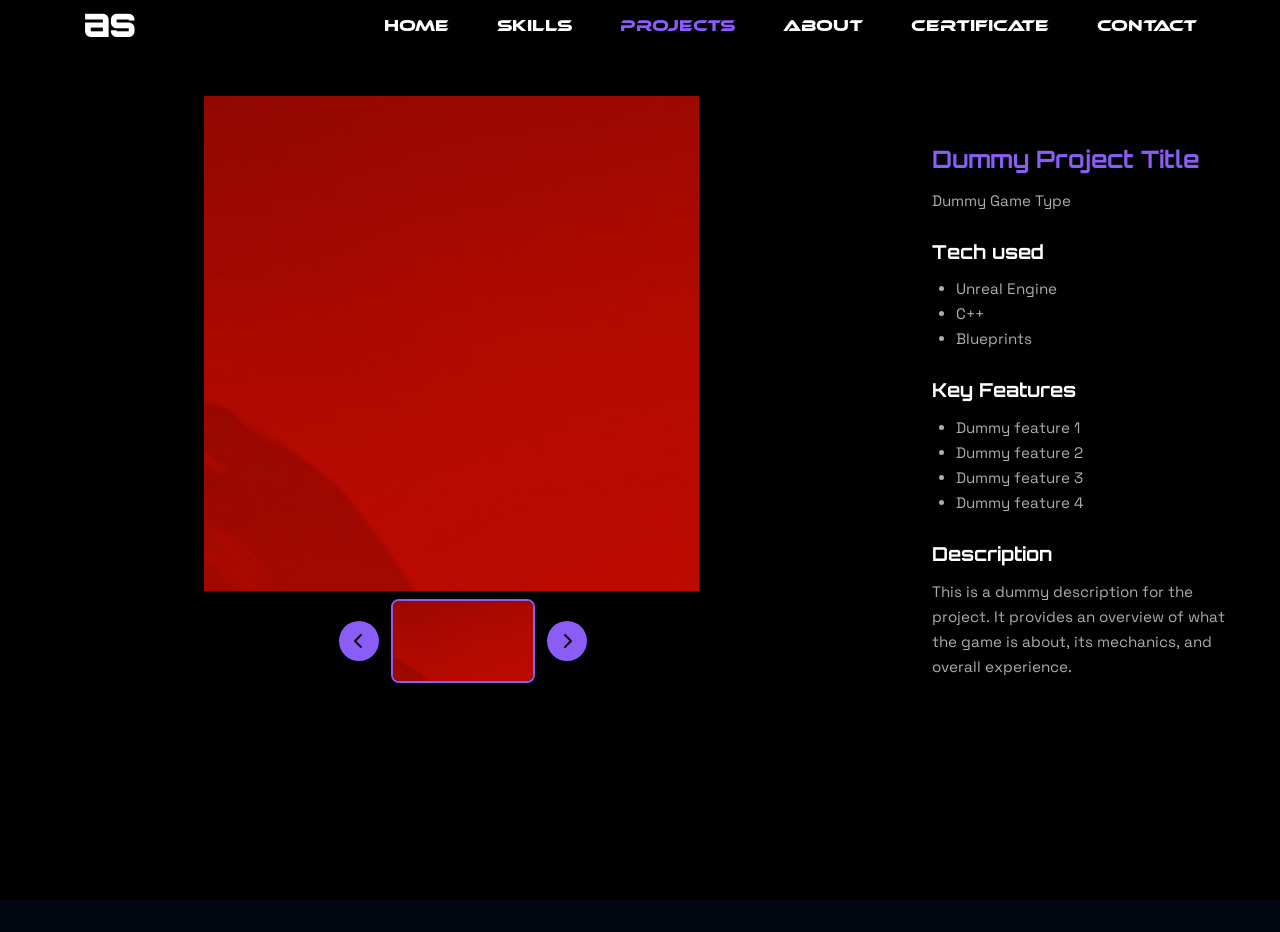
==== project.html @ 2a24f469 "3d model" ====
<!DOCTYPE html>
<html lang="en">
<head>
    <meta charset="UTF-8" />
    <meta name="viewport" content="width=device-width, initial-scale=1.0" />
    <title>Project Detail - Ansh Sharma</title>
    <meta name="description" content="Project detail view for Ansh Sharma - Game Developer" />
    <link rel="preconnect" href="https://fonts.googleapis.com" />
    <link rel="preconnect" href="https://fonts.gstatic.com" crossorigin />
    <link rel="stylesheet" href="https://cdnjs.cloudflare.com/ajax/libs/font-awesome/6.5.0/css/all.min.css">
    <link href="https://fonts.googleapis.com/css2?family=Space+Grotesk:wght@400;500;600;700&family=Orbitron:wght@400;700&display=swap" rel="stylesheet" />
    <link rel="stylesheet" href="styles.css" />
</head>
<body>

<canvas id="networkCanvas"></canvas>

<header class="site-header">
    <div class="container nav-wrap">
        <a class="brand" href="index.html#home">as</a>
        <nav class="site-nav" aria-label="Primary navigation">
            <a href="index.html#home">HOME</a>
            <a href="index.html#skills">SKILLS</a>
            <a href="index.html#projects" class="active">PROJECTS</a>
            <a href="index.html#about">ABOUT</a>
            <a href="index.html#certificates">CERTIFICATE</a>
            <a href="index.html#contact">CONTACT</a>
        </nav>
        <button class="menu-btn">
            <i class="fa-solid fa-bars"></i>
        </button>
    </div>
</header>

<main class="page-content project-detail-page">
    <section class="section project-detail-section">
        <div class="container">

            <div class="project-popup-content project-detail-layout">
                <!-- LEFT PANEL: Full-height media -->
                <div class="project-left">
                    <div class="project-media-main" id="mediaMain"></div>
                    <div class="project-media-strip">
                        <button class="media-arrow media-arrow-left" type="button">
                            <i class="fa-solid fa-chevron-left"></i>
                        </button>
                        <div class="media-strip-inner" id="mediaStrip"></div>
                        <button class="media-arrow media-arrow-right" type="button">
                            <i class="fa-solid fa-chevron-right"></i>
                        </button>
                    </div>
                    <div class="project-links" id="projectLinksDetail">
                        <a id="githubLinkDetail" href="" class="project-btn github-btn" target="_blank" style="display: none;">
                            <i class="fab fa-github"></i> GitHub
                        </a>
                        <a id="itchioLinkDetail" href="" class="project-btn itchio-btn" target="_blank" style="display: none;">
                            <i class="fab fa-itch-io"></i> itch.io
                        </a>
                    </div>
                </div>

                <!-- RIGHT PANEL: Game Info -->
                <div class="project-right">
                    <div class="project-details">
                        <h2 id="detailTitle" class="accent-title"></h2>
                        <p id="detailGameType" class="grey-text"></p>
                        <h3>Tech used</h3>
                        <ul id="detailTech" class="grey-text"></ul>
                        <h3>Key Features</h3>
                        <ul id="detailFeatures" class="grey-text"></ul>
                        <h3>Description</h3>
                        <p id="detailDesc" class="grey-text"></p>
                    </div>
                </div>
            </div>

        </div>
    </section>
</main>

<script src="script.js"></script>
</body>
</html>
---- styles.css ----
@font-face {
    font-family: 'Ethnocentric';
    src: url('Ethnocentric-Regular.otf') format('opentype');
    font-weight: normal;
    font-style: normal;
}

:root {
    /* Updated Palette: Deep Void & Neon Green */
    --bg: #020610;
    --surface: #0a1428;
    --surface-2: #101e3a;
    --text: #ffffff;
    --muted: #8899a6;
    --line: rgba(139, 92, 246, 0.5);
    --accent: #8B5CF6;
    /* Typography */
    --font-main: "Space Grotesk", sans-serif;
    --font-secondary: "Ethnocentric", sans-serif;
    --font-display: "Orbitron", sans-serif;
}

* {
    box-sizing: border-box;
}

html {
    scroll-behavior: smooth;
}


body {
    margin: 0;
    font-family: var(--font-main);
    color: var(--text);
    background: var(--bg);
    line-height: 1.65;
    overflow-x: hidden;
}

body.loading {
    overflow: hidden;
}
h2, h3 {
    user-select: none;
}


/* --- LAYOUT UTILS --- */
.container {
    max-width: 1400px;
    width: 92%;
    margin: 0 auto;
}

.hero-visual {
    position: relative;
    width: 100%;
    height: 100%;
    min-height: 380px;
    border-radius: 16px;
    overflow: hidden;
    border: 1px solid rgba(139, 92, 246, 0.12);
}

#dotCanvas {
    position: absolute;
    inset: 0;
    width: 100%;
    height: 100%;
}

/* ========================= */
/******** NAVIGATION ********/
/* ========================= */
.site-header {
    position: fixed; /* Pins the navbar to the screen */
    top: 0;
    left: 0;
    width: 100%;
    z-index: 9999; /* Ensures it stays on top of all other content */
    padding: 0.5rem 0 0.2rem 0; /* Removed horizontal padding */
    background: rgba(0, 0, 0, 0); /* almost clear frosted */
    backdrop-filter: blur(14px);
    -webkit-backdrop-filter: blur(14px);
}

.nav-wrap {
    display: flex;
    align-items: center;
    justify-content: flex-start; /* Changed to flex-start to allow margin-left:auto on nav */
    width: 92%;
    max-width: 1400px; /* Matches .container */
    margin: 0 auto; /* Centers it */
    padding: 0 2rem; /* Added horizontal padding here */
    position: relative;
}

/* Logo Styles */
.brand {
    color: #ffffff !important;
    transform: translateY(-6px);
    text-decoration: none;
    font-family: var(--font-display);
    font-size: 2.5rem; /* Slightly larger like the image */ 
    font-weight: 800;
    letter-spacing: -1px; /* Tighter letter spacing for that "Bithell" look */
    line-height: 1;
    flex-shrink: 0;
}

.brand span {
    color: #000000 !important;
}

.site-nav {
    margin-left: auto; /* Pushes nav to the right */
    display: flex;
    align-items: center;
    gap: 3.0rem;
    font-family: 'Ethnocentric';
}

.site-nav a {
    color: #ffffff;
    user-select: none;
    text-decoration: none;
    font-size: 1rem;
    font-weight: 500;
    display: flex;
    align-items: center; /* vertical centering */
    line-height: 1;
    transition: color 0.2s ease;
}

/* Underline effect for 'Home' or Active */
.site-nav a.active {
    color: #8B5CF6;
}

/* Social Icons Container */
/* Add this class to your HTML for the icons on the far right */
.menu-btn {
    display: none;
    background: transparent;
    user-select: none;
    border: none;
    margin-left: auto;
    color: #ffffff;
    padding: 0.25rem 0.5rem;
    font-family: 'Ethnocentric';
    font-size: 1.1rem;
    cursor: pointer;
    transition: color 0.2s ease;
}

.site-nav.open ~ .menu-btn {
    user-select: none;
    color: var(--accent);
}

/* ========================= */
/*********** HEADER **********/
/* ========================= */
.hero {
    padding: 6rem 0 4rem;
    overflow: hidden;
}

.hero-layout {
    display: grid;
    grid-template-columns: 1.1fr 0.9fr;
    gap: 3rem;
    align-items: center;
    padding: 0 15px;
    min-height: 80vh;
}

#model-container {
    position: absolute;
    top: 0;
    left: 0;
    width: 100%;
    height: 100%;
    z-index: -1;
    pointer-events: none;
}

/* Glitch Text Header */
.glitch-text {
    font-family: 'Ethnocentric';
    user-select: none;
    font-size: clamp(3rem, 7vw, 5.5rem);
    line-height: 0.95;
    margin: 0;
    color: #FFFFFF;
    text-align: left;
}

.hero-name {
    font-family: var(--font-display);
    user-select: none;
    font-size: 1.4rem;
    letter-spacing: 4px;
    margin: 1.5rem 0 0.5rem;
    color: #8B5CF6;
}

.hero-tagline {
    color: var(--muted);
    user-select: none;
    font-size: 0.9rem;
    letter-spacing: 2px;
    text-transform: uppercase;
    margin-bottom: 2.5rem;
}

.scroll-indicator {
    position: absolute;
    user-select: none;
    bottom: 2rem;
    left: 50%;
    transform: translateX(-50%);
    font-family: var(--font-display);
    font-size: 0.7rem;
    color: var(--muted);
    letter-spacing: 3px;
    animation: bounce 2s infinite;
}

/* --- BUTTONS --- */
.hero-actions {
    display: flex;
    flex-wrap: wrap;
    gap: 1.5rem;
}

.btn {
    display: inline-block;
    user-select: none;
    padding: 0.9rem 2rem;
    border-radius: 4px; /* Tech sharp corners */
    text-decoration: none;
    font-family: var(--font-display);
    font-size: 0.85rem;
    letter-spacing: 1px;
    transition: all 0.3s ease;
    text-transform: uppercase;
}

.btn-primary {
    background: var(--accent);
    color: #000;
    font-weight: 700;
    box-shadow: 0 0 25px;
}

.btn-primary:hover {
    box-shadow: 0 0 40px;
}

.btn-outline {
    background: transparent;
    border: 1px solid var(--accent);
    color: var(--accent);
}

.btn-outline:hover {
    background: rgba(0, 255, 157, 0.1);
}
.about-text{
    font-size: 1.2rem;
    user-select: none;
    font-family: var(--font-display);
    line-height: 1.8;
    max-width: 750px;
}

.about-word {
    transition: color 0.3s ease;
    cursor: pointer;
}

.about-word {
    display: inline-block;
    transition: color 0.25s ease;
}

.aboutParagraph .about-word:hover {
    color: var(--accent);
}

/* --- SECTIONS COMMON --- */
.section {
    padding: 5rem 0;
    position: relative;
}

.section-title {
    font-family: var(--font-display);
    font-size: 2.2rem;
    margin-bottom: 3.5rem;
    display: flex;
    align-items: center;
    gap: 1rem;
}

.section-title::after {
    content: "";
    flex: 1;
    height: 1px;
    background: linear-gradient(90deg, var(--line), transparent);
    margin-left: 1rem;
}

/* ========================= */
/****** SKILLS SECTION *******/
/* ========================= */

.skills-grid {
    display: grid;
    grid-template-columns: repeat(auto-fit, minmax(140px, 1fr));
    gap: 2rem;
    margin-top: 3rem;
}

.skill-tile {
    background: #010101;
    border: 3px solid transparent;
    border-radius: 20px;
    padding: 2rem;
    display: flex;
    flex-direction: column;
    align-items: center;
    transition: all 0.3s ease;
    gap: 12px;
}

.skill-tile img {
    width: 100px;
    height: 100px;
    filter: brightness(0) invert(1);
    margin: 0;
}

.skill-tile p {
    margin: 0;
    font-family: var(--font-display);
    font-size: 1.0rem;
    letter-spacing: 1px;
    white-space: nowrap;
}

/* Hover */

.skill-tile:hover {
    background: #eeeeee;
    border-color: var(--accent);
}

.skill-tile:hover p {
    color: #000000;
}

.skill-tile:hover img {
    /* back to original (black) */
    filter: brightness(0);
}

/* ========================= */
/******** PROJECTS **********/
/* ========================= */

.projects-grid{
    display:grid;
    grid-template-columns:repeat(auto-fit, minmax(220px, 300px));
    gap: clamp(1rem, 5vw, 5rem);
    margin-top:3rem;
    justify-content: center;
}

.project-tile{
    background:#010101;
    border-radius:20px;
    padding:1.5rem;
    text-align:center;
    transition:all 0.3s ease;
    width:100%;
}

.project-tile img{
    width:100%;
    aspect-ratio:1/1; /* perfect square */
    object-fit:cover;
    border-radius:12px;
    margin-bottom:1rem;
    display:block;
}

.project-tile h3{
    font-family:var(--font-display);
    font-size:1rem;
    letter-spacing:1px;
    margin:0;
}

.project-tech{
    font-size:0.9rem;
    color:var(--muted);
    margin-top:0.3rem;
    font-family:var(--font-main);
}

/* hover effect */

.project-tile:hover{
    background:#000000;
    box-shadow:inset 0 0 0 8px var(--accent);
}

/* ========================= */
/******** PROJECT BUTTONS ****/
/* ========================= */

.project-links {
    display: flex;
    gap: 1rem;
    justify-content: center;
    margin-top: 1.5rem;
}

.project-btn {
    display: flex;
    align-items: center;
    justify-content: center;
    gap: 0.5rem;
    padding: 0.75rem 1.25rem;
    border: 2px solid var(--accent);
    border-radius: 8px;
    background: transparent;
    color: var(--text);
    font-size: 0.9rem;
    font-family: var(--font-main);
    text-decoration: none;
    cursor: pointer;
    transition: all 0.3s ease;
    flex: 1;
    max-width: 180px;
}

.project-btn:hover {
    background: var(--accent);
    color: var(--bg);
    transform: translateY(-2px);
    box-shadow: 0 8px 16px rgba(139, 92, 246, 0.3);
}

.project-btn i {
    font-size: 1rem;
}

/* ========================= */
/******** PROJECT POPUP *****/
/* ========================= */

.project-popup{
    position:fixed;
    inset:0;
    background:rgba(0,0,0,0.85);
    display:flex;
    justify-content:center;
    align-items:center;
    opacity:0;
    pointer-events:none;
    transition:opacity 0.25s ease;
    z-index:9999;
}

.project-popup.active{
    opacity:1;
    pointer-events:auto;
}

.project-popup-content{
    background:#010101;
    border:2px solid var(--accent);
    border-radius:20px;
    padding:2rem;
    max-width:1000px;
    width:90%;
    display:flex;
    gap:2rem;
    text-align:left;
}

.project-left,
.project-right{
    flex:1;
    min-width:0;
}

.project-left{
    display:flex;
    flex-direction:column;
}

/* Gameplay Video */

.project-video video{
    width:100%;
    border-radius:12px;
    margin-bottom:1.5rem;
}

/* Screenshot Gallery */

.project-screenshots{
    display:flex;
    justify-content:center;
    gap:1rem;
    margin-bottom:1.5rem;
    flex-wrap:wrap;
}

.project-screenshots img{
    width:160px;
    height:90px;
    object-fit:cover;
    border-radius:8px;
    transition:transform 0.25s ease;
}

.project-screenshots img:hover{
    transform:scale(1.05);
}

/* Details */

.project-details {
    padding: 1.5rem;
}

.project-details h2 {
    font-family: var(--font-display);
    margin-bottom: 0.5rem;
}

.project-details h3 {
    font-family: var(--font-display);
    font-size: 1.2rem;
    margin-top: 1.5rem;
    margin-bottom: 0.5rem;
}

.project-details p,
.project-details ul {
    color: #ADADAD;
    user-select: none;
    font-size: 0.95rem;
    max-width: 600px;
    margin: auto;
}

.project-details ul {
    list-style-type: disc;
    padding-left: 1.5rem;
}

.accent-title {
    color: var(--accent);
}

.grey-text {
    color: grey;
}

.hidden {
    display: none;
}

.project-popup-tech{
    margin-top:1rem;
    font-size:0.9rem;
    color:var(--muted);
}

/* Close Button */

.project-close{
    position:absolute;
    top:40px;
    right:50px;
    font-size:40px;
    color:white;
    cursor:pointer;
}

/* ========================== */
/**** CERTIFICATES SECTION ****/
/* ========================== */

.certificate-grid {
    display: grid;
    grid-template-columns: repeat(auto-fit, minmax(300px, 1fr));
    gap: 2rem;
    justify-content: center;
    margin-top: 3rem;
}

.certificate-tile {
    background: #010101;
    border: 3px solid var(--accent);
    border-radius: 20px;
    padding: 2rem;
    display: flex;
    flex-direction: column;
    justify-content: center;
    align-items: center;
    text-align: center;
    transition: all 0.3s ease;
}

.certificate-tile h3 {
    font-family: var(--font-display);
    font-size: 1.5rem;
    margin-bottom: 0.5rem;
}

.certificate-tile p {
    user-select: none;
    font-size: 1rem;
    color: var(--muted);
    margin-bottom: 1rem;
}

.certificate-tile a {
    user-select: none;
    font-size: .9rem;
    text-decoration: none;
    color: var(--accent);
}

/* Hover effect */

.certificate-tile:hover {
    background: #000000;
    border-color: var(--accent);
    box-shadow: inset 0 0 0 10px var(--accent);
}
.cert-popup {
    position: fixed;
    inset: 0;
    background: rgba(0,0,0,0.85);
    display: flex;
    justify-content: center;
    align-items: center;
    opacity: 0;
    pointer-events: none;
    transition: opacity 0.25s ease;
    z-index: 9999;
}

.cert-popup.active {
    opacity: 1;
    pointer-events: auto;
}

.cert-popup img {
    max-width: 85%;
    max-height: 85%;
    border-radius: 12px;
}

.cert-close {
    position: absolute;
    top: 40px;
    right: 50px;
    font-size: 40px;
    color: white;
    cursor: pointer;
}
.verify-btn {
    position: absolute;
    bottom: 40px;
    right: 50px;
    padding: 10px 18px;
    border: 2px solid var(--accent);
    border-radius: 8px;
    text-decoration: none;
    color: var(--accent);
    font-size: 0.9rem;
}
body.no-scroll {
    overflow: hidden;
}

/* ========================= */
/********** CONTACT **********/
/* ========================= */

.contact-icons {
    display: flex;
    justify-content: center;
    gap: 2.5rem;
    margin-top: 2rem;
}

.contact-icons a {
    font-size: 2rem;
    color: #FFFFFF;
    transition: all 0.3s ease;
}

.contact-icons a:hover {
    color: var(--accent);
}
.contact-email {
    margin-top: 1.5rem;
    text-align: center;
    font-family: var(--font-display);
    letter-spacing: 2px;
    font-size: 0.8rem;
}

/* "Email" text */
.contact-email span {
    user-select: none;
    color: #8B5CF6;
    margin-right: 10px;
}

/* actual email */
.contact-email p {
    display: inline;
    color: #ffffff;
}

/* ========================= */
/*** PROJECT DETAIL PAGE ****/
/* ========================= */

.project-detail-page {
    padding-top: 4.5rem;
    padding-bottom: 3rem;
}

.project-detail-section {
    padding-top: 1.5rem;
    padding-bottom: 0;
}

.project-detail-layout {
    background: transparent;
    border: none;
    border-radius: 0;
    padding: 0;
    max-width: none;
    width: 100%;
    min-height: calc(100vh - 7rem);
    align-items: stretch;
}

.project-left {
    display: flex;
    flex-direction: column;
    flex: 0 0 70%;
}

.project-right {
    flex: 0 0 30%;
}

.project-media-main {
    flex: 0 0 auto;
    display: flex;
    align-items: flex-start;
    justify-content: flex-start;
    padding: 0 1.5rem 0 0;
    height: 55vh;
    max-height: 600px;
}

.media-main-image,
.media-main-frame {
    width: 100%;
    height: 100%;
    border-radius: 12px;
    background: #000;
}

.media-main-image {
    object-fit: contain;
}

.media-main-frame {
    border: none;
}

.project-media-strip {
    display: flex;
    align-items: center;
    justify-content: center;
    gap: 0.75rem;
    padding: 0.5rem 0;
    margin: 0 auto;
}

.media-strip-inner {
    display: flex;
    gap: 0.75rem;
    overflow-x: auto;
    flex: 1;
}

.media-thumb-button {
    border: 2px solid transparent;
    background: transparent;
    padding: 0;
    border-radius: 8px;
    cursor: pointer;
    flex: 0 0 auto;
}

.media-thumb-button.active {
    border-color: var(--accent);
}

.media-thumb-image {
    width: 140px;
    height: 80px;
    object-fit: cover;
    border-radius: 6px;
    display: block;
}

.media-thumb-video {
    position: relative;
    width: 140px;
    height: 80px;
    border-radius: 6px;
    overflow: hidden;
}

.media-thumb-icon {
    position: absolute;
    inset: 0;
    display: flex;
    align-items: center;
    justify-content: center;
    background: rgba(0, 0, 0, 0.35);
    color: var(--accent);
    font-size: 1.5rem;
}

.media-arrow {
    width: 40px;
    height: 40px;
    border-radius: 50%;
    border: none;
    background: var(--accent);
    color: #000000;
    display: flex;
    align-items: center;
    justify-content: center;
    cursor: pointer;
    flex: 0 0 auto;
}

.media-arrow i {
    font-size: 1rem;
}

/* --- ANIMATIONS --- */
.reveal {
    opacity: 0;
    transform: translateY(20px);
    transition: opacity 0.8s ease, transform 0.8s ease;
}

.reveal.in-view {
    opacity: 1;
    transform: translateY(0);
}

@keyframes bounce { 
    0%, 20%, 50%, 80%, 100% { transform: translateX(-50%) translateY(0); } 
    40% { transform: translateX(-50%) translateY(-10px); } 
    60% { transform: translateX(-50%) translateY(-5px); }
}

/* --- RESPONSIVE --- */

@media (max-width: 1200px) {
    .site-nav {
        gap: 2rem;
    }
    .brand {
        font-size: 2.2rem;
    }
    .nav-wrap {
        width: 92%;
    }
}

@media (max-width: 1000px) {
    .site-nav {
        gap: 1.5rem;
    }
    .brand {
        font-size: 2rem;
    }
    .nav-wrap {
        width: 92%;
        padding: 0 1.5rem;
    }
}

@media (max-width: 900px) {

    .hero-visual {
        display: none;
    }
    
    .nav-wrap {
        padding: 0 1rem;
        width: 100%;
    }
    
    
    /* hide desktop nav */
    .site-nav {
        display: none;
    }
    
    /* show menu button */
    .menu-btn {
        display: block;
        margin-left: auto;
        cursor: pointer;
    }

    /* dropdown menu */
    .site-nav.open {
        display: flex;
        flex-direction: column;
        position: absolute;
        top: 70px;
        right: 20px;
        background: rgba(2, 6, 16, 0.85);
        border: 1px solid rgba(255, 255, 255, 0.1);
        backdrop-filter: blur(14px);
        -webkit-backdrop-filter: blur(14px);    
        padding: 1rem;
        gap: 1rem;
        border-radius: 6px;
    }
    
    .hero {
        display: flex;
        align-items: center;
        justify-content: center;
        text-align: center;
        min-height: 100vh;
    }

    .glitch-text {
        font-size: clamp(2.5rem, 10vw, 3rem);
        text-align: center
    }
    
    .hero-name{
        font-size: clamp(1.5rem, 2.5vw, 2.5rem);
    }
    
    .hero-actions {
        flex-direction: column;
        align-items: center;
        gap: 1rem;
    }

    .hero-layout {
        grid-template-columns: 1fr;
        text-align: center;
        gap: 4rem;
        padding: 0 15px;
    }

    .hero-actions {
        justify-content: center;
    }

    .scroll-indicator {
        bottom: 4rem;
    }

    .skills-grid {
        grid-template-columns: repeat(2, 1fr);
    }

    .project-popup-content{
        flex-direction:column;
    }
}

#networkCanvas {
    position: fixed;
    top: 0;
    left: 0;
    width: 100%;
    height: 100%;
    z-index: -5; /* Behind everything */
    background: #010101; /* Deep Blue/Black Gradient */
}
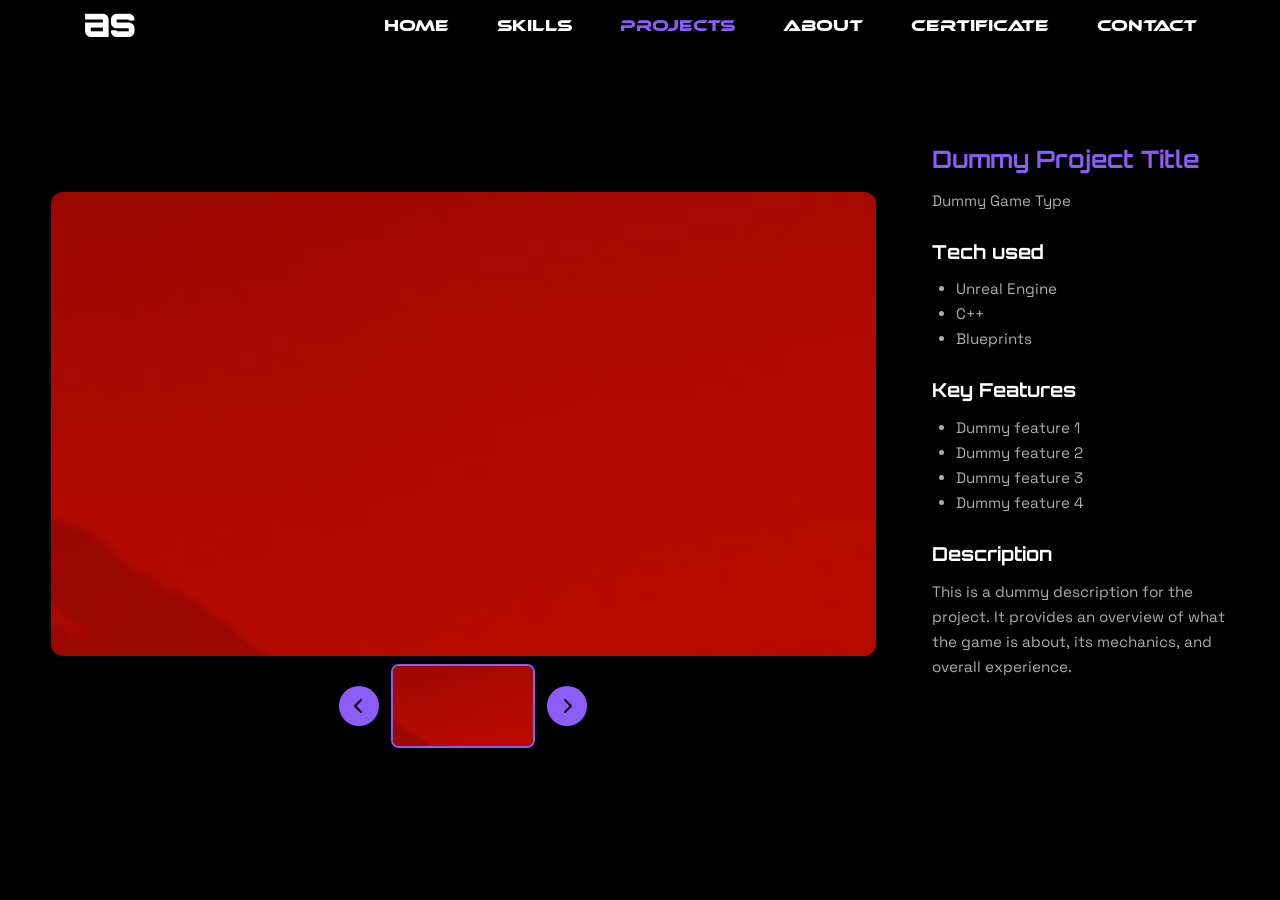
==== commit c36f0d7c: "Resume Button Added" ====
--- a/project.html
+++ b/project.html
@@ -11,7 +11,7 @@
     <link href="https://fonts.googleapis.com/css2?family=Space+Grotesk:wght@400;500;600;700&family=Orbitron:wght@400;700&display=swap" rel="stylesheet" />
     <link rel="stylesheet" href="styles.css" />
 </head>
-<body>
+<body class="project-page">
 
 <canvas id="networkCanvas"></canvas>
 
--- a/styles.css
+++ b/styles.css
@@ -102,7 +102,7 @@
     transform: translateY(-6px);
     text-decoration: none;
     font-family: var(--font-display);
-    font-size: 2.5rem; /* Slightly larger like the image */ 
+    font-size: 2.5rem; /* Slightly larger like the image */
     font-weight: 800;
     letter-spacing: -1px; /* Tighter letter spacing for that "Bithell" look */
     line-height: 1;
@@ -183,7 +183,7 @@
     width: 100%;
     height: 100%;
     z-index: -1;
-    pointer-events: none;
+    pointer-events: auto;
 }
 
 /* Glitch Text Header */
@@ -260,14 +260,17 @@
 }
 
 .btn-outline {
+    font-weight: 700;
     background: transparent;
     border: 1px solid var(--accent);
     color: var(--accent);
 }
 
 .btn-outline:hover {
-    background: rgba(0, 255, 157, 0.1);
-}
+    background: var(--accent);
+    color: #000;
+}
+
 .about-text{
     font-size: 1.2rem;
     user-select: none;
@@ -395,6 +398,7 @@
     border-radius:12px;
     margin-bottom:1rem;
     display:block;
+    border: 2px solid #ffffff;
 }
 
 .project-tile h3{
@@ -739,14 +743,37 @@
 /*** PROJECT DETAIL PAGE ****/
 /* ========================= */
 
+body.project-page {
+    overflow: hidden;
+    height: 100vh;
+}
+
 .project-detail-page {
     padding-top: 4.5rem;
-    padding-bottom: 3rem;
+    padding-bottom: 0;
+    height: 100vh;
+    overflow: hidden;
+    display: flex;
+    flex-direction: column;
 }
 
 .project-detail-section {
     padding-top: 1.5rem;
     padding-bottom: 0;
+    flex: 1;
+    overflow: hidden;
+    display: flex;
+    flex-direction: column;
+    min-height: 0;
+}
+
+.project-detail-section .container {
+    flex: 1;
+    overflow: hidden;
+    display: flex;
+    flex-direction: column;
+    min-height: 0;
+    height: 100%;
 }
 
 .project-detail-layout {
@@ -756,7 +783,9 @@
     padding: 0;
     max-width: none;
     width: 100%;
-    min-height: calc(100vh - 7rem);
+    flex: 1;
+    min-height: 0;
+    overflow: hidden;
     align-items: stretch;
 }
 
@@ -764,20 +793,28 @@
     display: flex;
     flex-direction: column;
     flex: 0 0 70%;
+    overflow: hidden;
+    min-height: 0;
+    justify-content: center;
 }
 
 .project-right {
     flex: 0 0 30%;
+    overflow-y: auto;
+    height: 100%;
+    scrollbar-width: none;
+}
+
+.project-right::-webkit-scrollbar {
+    display: none;
 }
 
 .project-media-main {
     flex: 0 0 auto;
     display: flex;
     align-items: flex-start;
-    justify-content: flex-start;
-    padding: 0 1.5rem 0 0;
-    height: 55vh;
-    max-height: 600px;
+    justify-content: center;
+    max-height: none;
 }
 
 .media-main-image,
@@ -789,11 +826,17 @@
 }
 
 .media-main-image {
-    object-fit: contain;
+    width: 100%;
+    height: auto;
+    aspect-ratio: 16 / 9;
+    object-fit: cover;
 }
 
 .media-main-frame {
     border: none;
+    width: 100%;
+    height: auto;
+    aspect-ratio: 16 / 9;
 }
 
 .project-media-strip {
@@ -802,14 +845,35 @@
     justify-content: center;
     gap: 0.75rem;
     padding: 0.5rem 0;
-    margin: 0 auto;
+    width: 100%;
+    max-width: 100%;
+    overflow: hidden;
+    margin-top: 0;
+    margin-bottom: 1.5rem;
 }
 
 .media-strip-inner {
     display: flex;
     gap: 0.75rem;
     overflow-x: auto;
-    flex: 1;
+    flex: 0 1 auto;
+    min-width: 0;
+    scrollbar-width: none;
+    scrollbar-color: var(--accent) transparent;
+    scroll-behavior: smooth;
+}
+
+.project-media-strip {
+    display: flex;
+    align-items: center;
+    gap: 0.75rem;
+    padding: 0.5rem 0;
+    width: 100%;
+    max-width: 100%;
+    overflow: hidden;
+    margin-top: 0;
+    margin-bottom: 1.5rem;
+    justify-content: center;
 }
 
 .media-thumb-button {
@@ -882,9 +946,9 @@
     transform: translateY(0);
 }
 
-@keyframes bounce { 
-    0%, 20%, 50%, 80%, 100% { transform: translateX(-50%) translateY(0); } 
-    40% { transform: translateX(-50%) translateY(-10px); } 
+@keyframes bounce {
+    0%, 20%, 50%, 80%, 100% { transform: translateX(-50%) translateY(0); }
+    40% { transform: translateX(-50%) translateY(-10px); }
     60% { transform: translateX(-50%) translateY(-5px); }
 }
 
@@ -915,23 +979,62 @@
     }
 }
 
+@media (max-width: 1200px) {
+
+    body.project-page {
+        overflow: auto;
+        height: auto;
+    }
+
+    .project-detail-page {
+        height: auto;
+        overflow: visible;
+    }
+
+    .project-detail-section {
+        overflow: visible;
+        height: auto;
+    }
+
+    .project-detail-section .container {
+        height: auto;
+        overflow: visible;
+    }
+
+    .project-detail-layout {
+        flex-direction: column;
+        height: auto;
+        overflow: visible;
+    }
+
+    .project-left {
+        flex: 1 1 auto;
+        overflow: visible;
+    }
+
+    .project-right {
+        flex: 1 1 auto;
+        height: auto;
+        overflow: visible;
+    }
+}
+
 @media (max-width: 900px) {
 
     .hero-visual {
         display: none;
     }
-    
+
     .nav-wrap {
         padding: 0 1rem;
         width: 100%;
     }
-    
-    
+
     /* hide desktop nav */
     .site-nav {
         display: none;
     }
-    
+
     /* show menu button */
     .menu-btn {
         display: block;
@@ -949,12 +1052,12 @@
         background: rgba(2, 6, 16, 0.85);
         border: 1px solid rgba(255, 255, 255, 0.1);
         backdrop-filter: blur(14px);
-        -webkit-backdrop-filter: blur(14px);    
+        -webkit-backdrop-filter: blur(14px);
         padding: 1rem;
         gap: 1rem;
         border-radius: 6px;
     }
-    
+
     .hero {
         display: flex;
         align-items: center;
@@ -965,13 +1068,13 @@
 
     .glitch-text {
         font-size: clamp(2.5rem, 10vw, 3rem);
-        text-align: center
-    }
-    
-    .hero-name{
+        text-align: center;
+    }
+
+    .hero-name {
         font-size: clamp(1.5rem, 2.5vw, 2.5rem);
     }
-    
+
     .hero-actions {
         flex-direction: column;
         align-items: center;
@@ -997,8 +1100,8 @@
         grid-template-columns: repeat(2, 1fr);
     }
 
-    .project-popup-content{
-        flex-direction:column;
+    .project-popup-content {
+        flex-direction: column;
     }
 }
 
@@ -1010,4 +1113,5 @@
     height: 100%;
     z-index: -5; /* Behind everything */
     background: #010101; /* Deep Blue/Black Gradient */
+    pointer-events: none;
 }
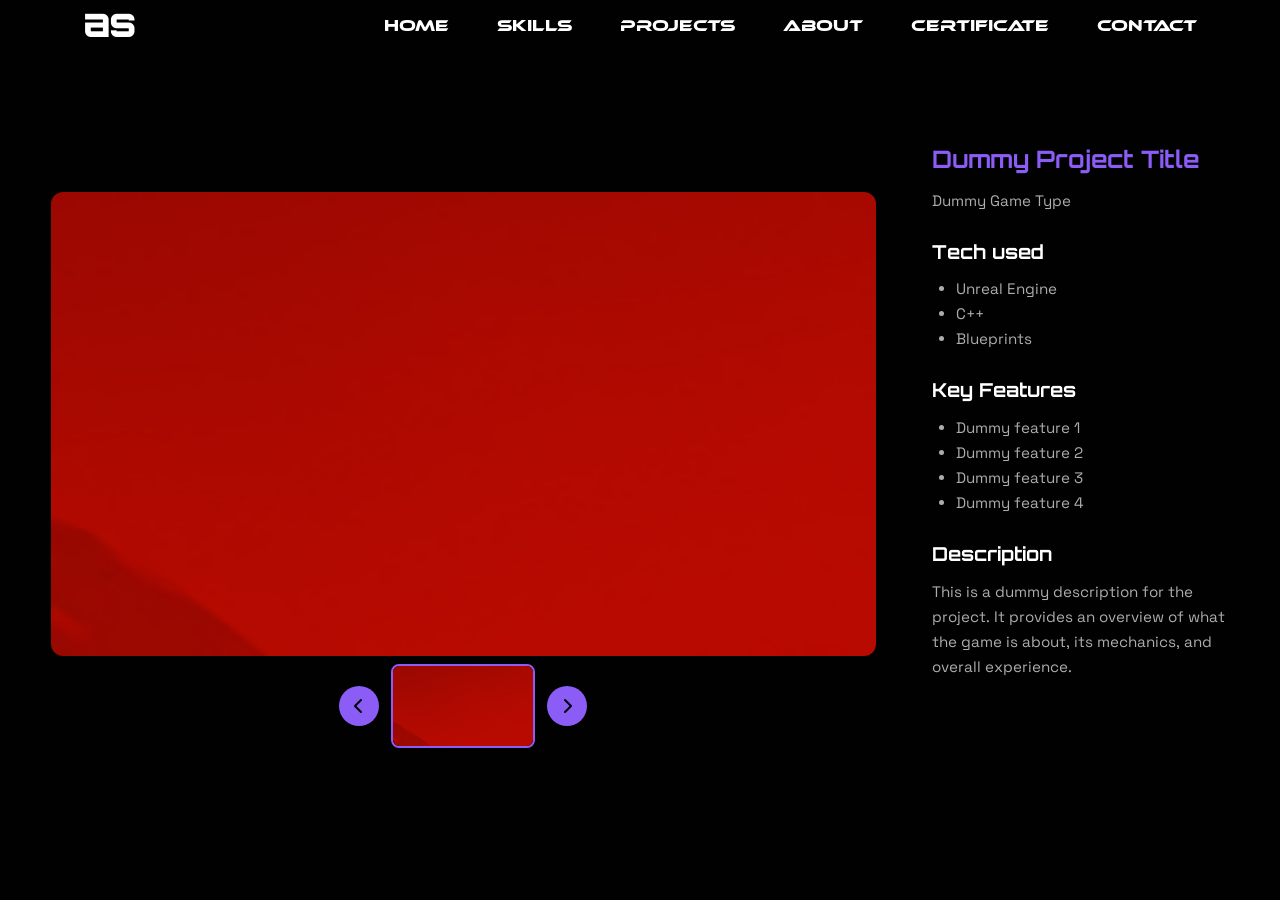
==== commit a1345709: "Lots of changes" ====
--- a/project.html
+++ b/project.html
@@ -21,7 +21,7 @@
         <nav class="site-nav" aria-label="Primary navigation">
             <a href="index.html#home">HOME</a>
             <a href="index.html#skills">SKILLS</a>
-            <a href="index.html#projects" class="active">PROJECTS</a>
+            <a href="index.html#projects">PROJECTS</a>
             <a href="index.html#about">ABOUT</a>
             <a href="index.html#certificates">CERTIFICATE</a>
             <a href="index.html#contact">CONTACT</a>
--- a/styles.css
+++ b/styles.css
@@ -26,16 +26,25 @@
 
 html {
     scroll-behavior: smooth;
+    scrollbar-width: thin;
+}
+
+html::-webkit-scrollbar {
+    display: none;
 }
 
 
 body {
+    scrollbar-width: none;
     margin: 0;
     font-family: var(--font-main);
     color: var(--text);
     background: var(--bg);
     line-height: 1.65;
     overflow-x: hidden;
+}
+body::-webkit-scrollbar {
+    display: none;
 }
 
 body.loading {
@@ -159,6 +168,22 @@
     color: var(--accent);
 }
 
+.nav-overlay {
+    display: none;
+    position: fixed;
+    inset: 0;
+    background: rgba(2, 6, 16, 0);
+    backdrop-filter: blur(0px);
+    -webkit-backdrop-filter: blur(0px);
+    z-index: 9997;
+    transition: none;
+}
+
+.nav-overlay.open {
+    display: block;
+    animation: menuFadeIn 0.4s ease forwards;
+}
+
 /* ========================= */
 /*********** HEADER **********/
 /* ========================= */
@@ -177,13 +202,13 @@
 }
 
 #model-container {
-    position: absolute;
+    position: fixed;
     top: 0;
     left: 0;
     width: 100%;
     height: 100%;
-    z-index: -1;
-    pointer-events: auto;
+    z-index: 0;
+    pointer-events: none;
 }
 
 /* Glitch Text Header */
@@ -252,11 +277,12 @@
     background: var(--accent);
     color: #000;
     font-weight: 700;
-    box-shadow: 0 0 25px;
+    box-shadow: inset 0 0 0 0px #000, 0 0 0 2px var(--accent);
+    transition: box-shadow 0.3s ease, transform 0.3s ease;
 }
 
 .btn-primary:hover {
-    box-shadow: 0 0 40px;
+    box-shadow: inset 0 0 0 4px #000, 0 0 0 2px var(--accent);
 }
 
 .btn-outline {
@@ -264,11 +290,12 @@
     background: transparent;
     border: 1px solid var(--accent);
     color: var(--accent);
+    transition: box-shadow 0.3s ease, transform 0.3s ease, color 0.3s ease;
 }
 
 .btn-outline:hover {
-    background: var(--accent);
-    color: #000;
+    box-shadow: inset 0 0 0 4px var(--accent);
+    color: var(--accent);
 }
 
 .about-text{
@@ -356,19 +383,20 @@
 
 /* Hover */
 
-.skill-tile:hover {
-    background: #eeeeee;
-    border-color: var(--accent);
-}
-
-.skill-tile:hover p {
-    color: #000000;
-}
-
-.skill-tile:hover img {
-    /* back to original (black) */
-    filter: brightness(0);
-}
+/*.skill-tile:hover {*/
+/*    background: #eeeeee;*/
+/*    border-color: var(--accent);*/
+/*}*/
+
+/*.skill-tile:hover p {*/
+/*    font-weight: 700;*/
+/*    color: #000000;*/
+/*}*/
+
+/*.skill-tile:hover img {*/
+/*    !* back to original (black) *!*/
+/*    filter: brightness(0);*/
+/*}*/
 
 /* ========================= */
 /******** PROJECTS **********/
@@ -839,19 +867,6 @@
     aspect-ratio: 16 / 9;
 }
 
-.project-media-strip {
-    display: flex;
-    align-items: center;
-    justify-content: center;
-    gap: 0.75rem;
-    padding: 0.5rem 0;
-    width: 100%;
-    max-width: 100%;
-    overflow: hidden;
-    margin-top: 0;
-    margin-bottom: 1.5rem;
-}
-
 .media-strip-inner {
     display: flex;
     gap: 0.75rem;
@@ -955,35 +970,20 @@
 /* --- RESPONSIVE --- */
 
 @media (max-width: 1200px) {
-    .site-nav {
-        gap: 2rem;
-    }
-    .brand {
-        font-size: 2.2rem;
-    }
-    .nav-wrap {
-        width: 92%;
-    }
-}
-
-@media (max-width: 1000px) {
-    .site-nav {
-        gap: 1.5rem;
-    }
-    .brand {
-        font-size: 2rem;
-    }
-    .nav-wrap {
-        width: 92%;
-        padding: 0 1.5rem;
-    }
-}
-
-@media (max-width: 1200px) {
 
     body.project-page {
         overflow: auto;
         height: auto;
+    }
+
+    .site-nav {
+        gap: 2rem;
+    }
+    .brand {
+        font-size: 2.2rem;
+    }
+    .nav-wrap {
+        width: 92%;
     }
 
     .project-detail-page {
@@ -1019,7 +1019,132 @@
     }
 }
 
+@media (max-width: 1000px) {
+    .site-nav {
+        gap: 1.5rem;
+    }
+    .brand {
+        font-size: 2rem;
+    }
+    .nav-wrap {
+        width: 92%;
+        padding: 0 1.5rem;
+    }
+}
+
+@keyframes menuFadeIn {
+    from {
+        background: rgba(0, 0, 0, 0);
+        backdrop-filter: blur(0px);
+        -webkit-backdrop-filter: blur(0px);
+    }
+    to {
+        background: rgba(0, 0, 0, 0.7);
+        backdrop-filter: blur(20px);
+        -webkit-backdrop-filter: blur(20px);
+    }
+}
+
+@keyframes linkFadeIn {
+    from {
+        opacity: 0;
+        transform: translateY(20px);
+    }
+    to {
+        opacity: 1;
+        transform: translateY(0);
+    }
+}
+
+@keyframes linkFadeOut {
+    from {
+        opacity: 1;
+        transform: translateY(0);
+    }
+    to {
+        opacity: 0;
+        transform: translateY(20px);
+    }
+}
+
+/* Update the Overlay Closing State */
+.nav-overlay.closing {
+    display: block !important;
+    /* Force the initial 'Open' state so it doesn't snap to 0 before starting */
+    background: rgba(0, 0, 0, 0.7);
+    backdrop-filter: blur(20px);
+    -webkit-backdrop-filter: blur(20px);
+
+    /* Animation: Wait 0.3s for links, then fade over 0.4s */
+    animation: menuFadeOut 0.4s ease-out 0.3s forwards;
+}
+
+/* Update the Nav Closing State */
+.site-nav.closing {
+    display: flex !important;
+    flex-direction: column;
+    position: fixed;
+    inset: 0;
+    background: transparent;
+    backdrop-filter: none;
+    -webkit-backdrop-filter: none;
+    justify-content: center;
+    align-items: center;
+    gap: 2rem;
+    z-index: 9998;
+    pointer-events: none;
+}
+
+.site-nav.closing a {
+    font-size: 2rem !important;
+    opacity: 1;
+    animation: linkFadeOut 0.3s ease-in forwards !important;
+}
+
+.site-nav.closing a:nth-child(1) { animation-delay: 0s !important; }
+.site-nav.closing a:nth-child(2) { animation-delay: 0.05s !important; }
+.site-nav.closing a:nth-child(3) { animation-delay: 0.1s !important; }
+.site-nav.closing a:nth-child(4) { animation-delay: 0.15s !important; }
+.site-nav.closing a:nth-child(5) { animation-delay: 0.2s !important; }
+.site-nav.closing a:nth-child(6) { animation-delay: 0.25s !important; }
+
+@keyframes menuFadeOut {
+    0% {
+        background: rgba(0, 0, 0, 0.9);
+        backdrop-filter: blur(20px);
+        -webkit-backdrop-filter: blur(20px);
+    }
+    100% {
+        background: rgba(0, 0, 0, 0);
+        backdrop-filter: blur(0px);
+        -webkit-backdrop-filter: blur(0px);
+    }
+}
+
 @media (max-width: 900px) {
+
+    .media-thumb-image {
+        width: 100px;
+        height: 60px;
+    }
+
+    .media-thumb-video {
+        width: 100px;
+        height: 60px;
+    }
+
+    .media-arrow {
+        width: 32px;
+        height: 32px;
+    }
+
+    .media-arrow i {
+        font-size: 0.8rem;
+    }
+
+    #model-container {
+        display: none;
+    }
 
     .hero-visual {
         display: none;
@@ -1030,32 +1155,43 @@
         width: 100%;
     }
 
-    /* hide desktop nav */
     .site-nav {
         display: none;
-    }
-
-    /* show menu button */
+        pointer-events: none;
+    }
+
+    .site-nav.open {
+        display: flex;
+        flex-direction: column;
+        position: fixed;
+        inset: 0;
+        background: transparent;
+        backdrop-filter: none;
+        -webkit-backdrop-filter: none;
+        justify-content: center;
+        align-items: center;
+        gap: 2rem;
+        z-index: 9998;
+        pointer-events: auto;
+    }
+
+    .site-nav.open a {
+        font-size: 2rem;
+        opacity: 0;
+        animation: linkFadeIn 0.4s ease forwards;
+    }
+
+    .site-nav.open a:nth-child(1) { animation-delay: 0.15s; }
+    .site-nav.open a:nth-child(2) { animation-delay: 0.25s; }
+    .site-nav.open a:nth-child(3) { animation-delay: 0.35s; }
+    .site-nav.open a:nth-child(4) { animation-delay: 0.45s; }
+    .site-nav.open a:nth-child(5) { animation-delay: 0.55s; }
+    .site-nav.open a:nth-child(6) { animation-delay: 0.65s; }
+
     .menu-btn {
         display: block;
         margin-left: auto;
         cursor: pointer;
-    }
-
-    /* dropdown menu */
-    .site-nav.open {
-        display: flex;
-        flex-direction: column;
-        position: absolute;
-        top: 70px;
-        right: 20px;
-        background: rgba(2, 6, 16, 0.85);
-        border: 1px solid rgba(255, 255, 255, 0.1);
-        backdrop-filter: blur(14px);
-        -webkit-backdrop-filter: blur(14px);
-        padding: 1rem;
-        gap: 1rem;
-        border-radius: 6px;
     }
 
     .hero {
@@ -1102,6 +1238,94 @@
 
     .project-popup-content {
         flex-direction: column;
+    }
+}
+
+@media (max-width: 550px) {
+
+    .media-thumb-image {
+        width: 80px;
+        height: 45px;
+    }
+
+    .media-thumb-video {
+        width: 80px;
+        height: 45px;
+    }
+
+    .media-arrow {
+        width: 28px;
+        height: 28px;
+    }
+
+    .media-arrow i {
+        font-size: 0.7rem;
+    }
+    
+    .skills-grid {
+        grid-template-columns: repeat(2, 1fr);
+        gap: 1rem;
+    }
+
+    .skill-tile {
+        padding: 1rem;
+        border-radius: 14px;
+    }
+
+    .skill-tile img {
+        width: 60px;
+        height: 60px;
+    }
+
+    .skill-tile p {
+        font-size: 0.75rem;
+        letter-spacing: 0.5px;
+    }
+
+    .projects-grid {
+        grid-template-columns: repeat(2, 1fr);
+        gap: 1rem;
+    }
+
+    .project-tile {
+        padding: 0.75rem;
+        border-radius: 14px;
+    }
+
+    .project-tile img {
+        width: calc(100% - 13px);
+        margin: 6px auto;
+        display: block;
+    }
+
+    .project-tile h3 {
+        font-size: 0.75rem;
+    }
+
+    .project-tech {
+        font-size: 0.7rem;
+    }
+
+    .certificate-grid {
+        grid-template-columns: 1fr;
+        gap: 1rem;
+    }
+
+    .certificate-tile {
+        padding: 1rem;
+        border-radius: 14px;
+    }
+
+    .certificate-tile h3 {
+        font-size: 1rem;
+    }
+
+    .certificate-tile p {
+        font-size: 0.85rem;
+    }
+
+    .certificate-tile a {
+        font-size: 0.8rem;
     }
 }
 
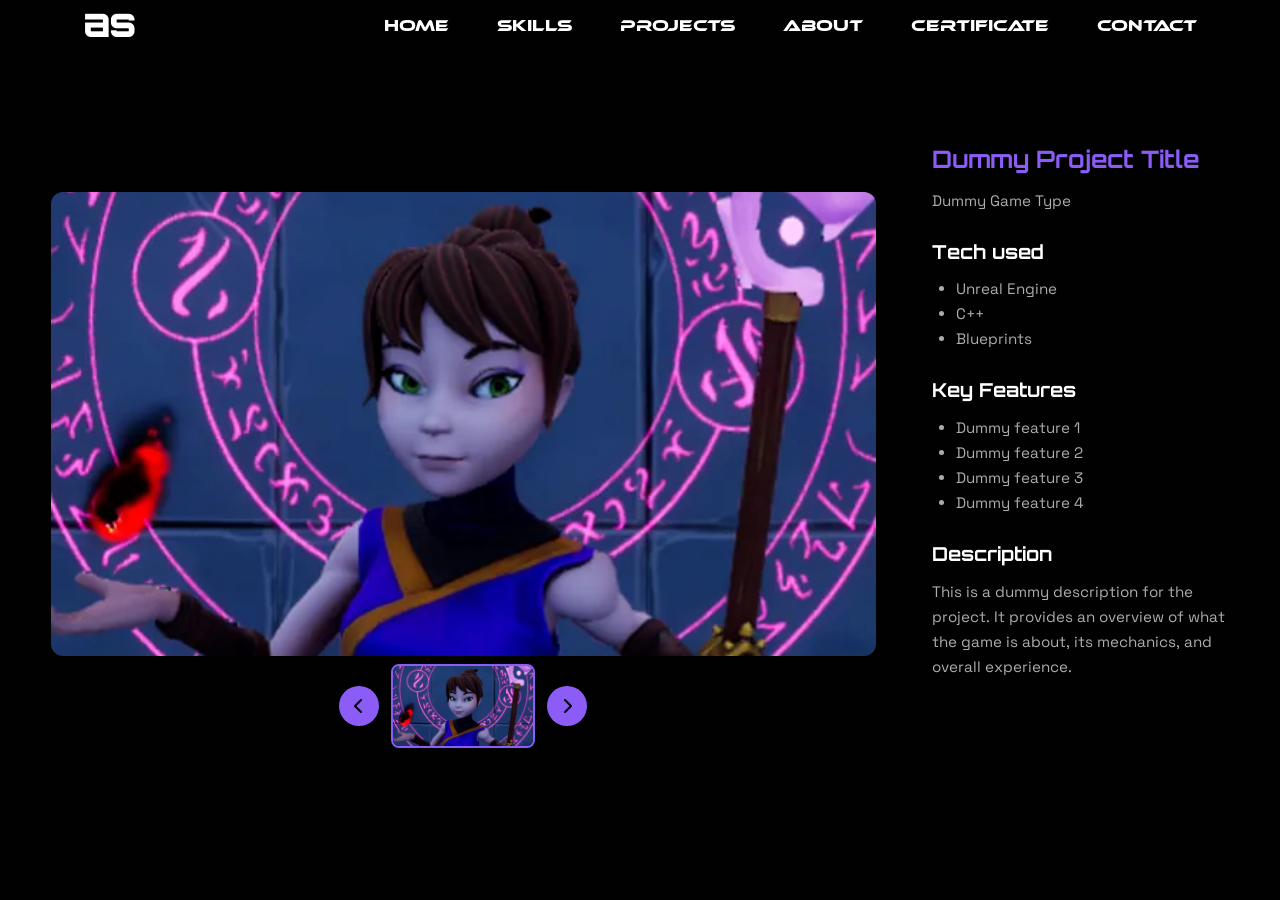
==== commit bc890dc0: "Optimization" ====
--- a/project.html
+++ b/project.html
@@ -3,7 +3,14 @@
 <head>
     <meta charset="UTF-8" />
     <meta name="viewport" content="width=device-width, initial-scale=1.0" />
-    <title>Project Detail - Ansh Sharma</title>
+    <title>Project Detail | Ansh Sharma – Game Developer</title>
+    <meta name="robots" content="noindex" />
+    <meta name="theme-color" content="#0a0a12" />
+    <link rel="icon" type="image/png" href="favicon/favicon-96x96.png" sizes="96x96" />
+    <link rel="icon" type="image/svg+xml" href="favicon/favicon.svg" />
+    <link rel="shortcut icon" href="favicon/favicon.ico" />
+    <link rel="apple-touch-icon" sizes="180x180" href="favicon/apple-touch-icon.png" />
+    <link rel="manifest" href="favicon/site.webmanifest" />
     <meta name="description" content="Project detail view for Ansh Sharma - Game Developer" />
     <link rel="preconnect" href="https://fonts.googleapis.com" />
     <link rel="preconnect" href="https://fonts.gstatic.com" crossorigin />
@@ -13,7 +20,7 @@
 </head>
 <body class="project-page">
 
-<canvas id="networkCanvas"></canvas>
+<canvas id="networkCanvas" aria-hidden="true"></canvas>
 
 <header class="site-header">
     <div class="container nav-wrap">
@@ -26,7 +33,7 @@
             <a href="index.html#certificates">CERTIFICATE</a>
             <a href="index.html#contact">CONTACT</a>
         </nav>
-        <button class="menu-btn">
+        <button class="menu-btn" type="button" aria-label="Open menu" aria-expanded="false">
             <i class="fa-solid fa-bars"></i>
         </button>
     </div>
@@ -41,19 +48,19 @@
                 <div class="project-left">
                     <div class="project-media-main" id="mediaMain"></div>
                     <div class="project-media-strip">
-                        <button class="media-arrow media-arrow-left" type="button">
+                        <button class="media-arrow media-arrow-left" type="button" aria-label="Previous">
                             <i class="fa-solid fa-chevron-left"></i>
                         </button>
                         <div class="media-strip-inner" id="mediaStrip"></div>
-                        <button class="media-arrow media-arrow-right" type="button">
+                        <button class="media-arrow media-arrow-right" type="button" aria-label="Next">
                             <i class="fa-solid fa-chevron-right"></i>
                         </button>
                     </div>
                     <div class="project-links" id="projectLinksDetail">
-                        <a id="githubLinkDetail" href="" class="project-btn github-btn" target="_blank" style="display: none;">
+                        <a id="githubLinkDetail" href="" class="project-btn github-btn" target="_blank" rel="noopener noreferrer" style="display: none;">
                             <i class="fab fa-github"></i> GitHub
                         </a>
-                        <a id="itchioLinkDetail" href="" class="project-btn itchio-btn" target="_blank" style="display: none;">
+                        <a id="itchioLinkDetail" href="" class="project-btn itchio-btn" target="_blank" rel="noopener noreferrer" style="display: none;">
                             <i class="fab fa-itch-io"></i> itch.io
                         </a>
                     </div>
@@ -78,6 +85,6 @@
     </section>
 </main>
 
-<script src="script.js"></script>
+<script defer src="script.js"></script>
 </body>
 </html>
--- a/styles.css
+++ b/styles.css
@@ -1,6 +1,7 @@
 @font-face {
     font-family: 'Ethnocentric';
     src: url('Ethnocentric-Regular.otf') format('opentype');
+    font-display: swap;
     font-weight: normal;
     font-style: normal;
 }
@@ -234,6 +235,7 @@
 .hero-tagline {
     color: var(--muted);
     user-select: none;
+    font-family: "Archivo Black", sans-serif;
     font-size: 0.9rem;
     letter-spacing: 2px;
     text-transform: uppercase;
@@ -301,7 +303,8 @@
 .about-text{
     font-size: 1.2rem;
     user-select: none;
-    font-family: var(--font-display);
+    font-family: "Archivo Black", sans-serif;
+    color: #dcdcdc;
     line-height: 1.8;
     max-width: 750px;
 }
@@ -380,23 +383,6 @@
     letter-spacing: 1px;
     white-space: nowrap;
 }
-
-/* Hover */
-
-/*.skill-tile:hover {*/
-/*    background: #eeeeee;*/
-/*    border-color: var(--accent);*/
-/*}*/
-
-/*.skill-tile:hover p {*/
-/*    font-weight: 700;*/
-/*    color: #000000;*/
-/*}*/
-
-/*.skill-tile:hover img {*/
-/*    !* back to original (black) *!*/
-/*    filter: brightness(0);*/
-/*}*/
 
 /* ========================= */
 /******** PROJECTS **********/
@@ -448,6 +434,98 @@
 .project-tile:hover{
     background:#000000;
     box-shadow:inset 0 0 0 8px var(--accent);
+}
+
+/* ========================= */
+/******** Experience-Card ****/
+/* ========================= */
+
+.experience-card {
+    max-width: 900px;
+    border: 1px solid var(--line);
+    border-radius: 16px;
+    padding: 2rem;
+    background: rgba(139, 92, 246, 0.05);
+}
+
+.experience-header {
+    display: flex;
+    justify-content: space-between;
+    align-items: flex-start;
+    gap: 1rem;
+    flex-wrap: wrap;
+}
+
+.experience-role {
+    font-family: var(--font-display);
+    font-size: 1.4rem;
+    margin: 0;
+}
+
+.experience-company {
+    color: var(--accent);
+    font-size: 1.1rem;
+    margin: 0.4rem 0 0;
+}
+
+.experience-badge {
+    display: inline-flex;
+    align-items: center;
+    gap: 0.5rem;
+    font-size: 0.75rem;
+    letter-spacing: 0.08em;
+    padding: 0.35rem 0.8rem;
+    border-radius: 4px;
+    background: rgba(139, 92, 246, 0.18);
+    color: #b9a2fb;
+}
+
+.pulse-dot {
+    width: 8px;
+    height: 8px;
+    border-radius: 50%;
+    background: var(--accent);
+    animation: pulse 1.8s ease-in-out infinite;
+}
+
+@keyframes pulse {
+    0%, 100% { opacity: 1; }
+    50% { opacity: 0.3; }
+}
+
+.experience-meta {
+    display: flex;
+    flex-wrap: wrap;
+    gap: 1.5rem;
+    margin: 1rem 0;
+    color: var(--muted);
+}
+
+.experience-meta i {
+    margin-right: 0.5rem;
+    color: var(--accent);
+}
+
+.experience-points {
+    margin: 0 0 1.2rem;
+    padding-left: 1.2rem;
+    line-height: 1.8;
+    color: #c9c9d4;
+}
+
+.experience-tags span {
+    display: inline-block;
+    font-size: 0.8rem;
+    padding: 0.2rem 0.7rem;
+    margin: 0 0.5rem 0.5rem 0;
+    border: 1px solid var(--accent);
+    border-radius: 4px;
+    color: #b9a2fb;
+}
+
+@media (max-width: 550px) {
+    .experience-card { padding: 1.25rem; }
+    .experience-role { font-size: 1.1rem; }
 }
 
 /* ========================= */
@@ -949,6 +1027,11 @@
     font-size: 1rem;
 }
 
+@keyframes fadeIn {
+    from { opacity: 0; }
+    to { opacity: 1; }
+}
+
 /* --- ANIMATIONS --- */
 .reveal {
     opacity: 0;
@@ -1239,9 +1322,27 @@
     .project-popup-content {
         flex-direction: column;
     }
+
+    .about-text {
+        font-size: 0.95rem;
+        line-height: 1.6;
+    }
 }
 
 @media (max-width: 550px) {
+
+    .glitch-text {
+        font-size: clamp(1.8rem, 8vw, 2.5rem);
+        text-align: center;
+    }
+
+    .hero-name {
+        font-size: 1rem;
+    }
+
+    .hero-tagline {
+        font-size: 0.75rem;
+    }
 
     .media-thumb-image {
         width: 80px;
@@ -1306,6 +1407,11 @@
         font-size: 0.7rem;
     }
 
+    .about-text {
+        font-size: 0.85rem;
+        line-height: 1.5;
+    }
+
     .certificate-grid {
         grid-template-columns: 1fr;
         gap: 1rem;
@@ -1326,6 +1432,39 @@
 
     .certificate-tile a {
         font-size: 0.8rem;
+    }
+}
+
+@media (max-height: 800px) and (min-width: 1200px) {
+    .media-main-image {
+        object-fit: contain;
+        max-height: 45vh;
+    }
+
+    .media-main-frame {
+        max-height: 45vh;
+    }
+
+    .media-thumb-image {
+        width: 100px;
+        height: 55px;
+    }
+
+    .media-thumb-video {
+        width: 100px;
+        height: 55px;
+    }
+
+    .project-media-strip {
+        margin-bottom: 0.5rem;
+    }
+
+    .project-links {
+        margin-top: 0.75rem;
+    }
+
+    .project-details {
+        padding: 0.75rem;
     }
 }
 
@@ -1338,4 +1477,29 @@
     z-index: -5; /* Behind everything */
     background: #010101; /* Deep Blue/Black Gradient */
     pointer-events: none;
-}+}
+
+/* Respect visitors who turn off animations in their device settings */
+@media (prefers-reduced-motion: reduce) {
+    *, *::before, *::after {
+        animation-duration: 0.01ms !important;
+        animation-iteration-count: 1 !important;
+        transition-duration: 0.01ms !important;
+        scroll-behavior: auto !important;
+    }
+}
+
+/* Visible keyboard focus */
+a:focus-visible, button:focus-visible {
+    outline: 2px solid #8B5CF6;
+    outline-offset: 3px;
+}
+
+.contact-email a {
+    color: inherit;
+    text-decoration: none;
+}
+
+.contact-email a:hover {
+    text-decoration: underline;
+}
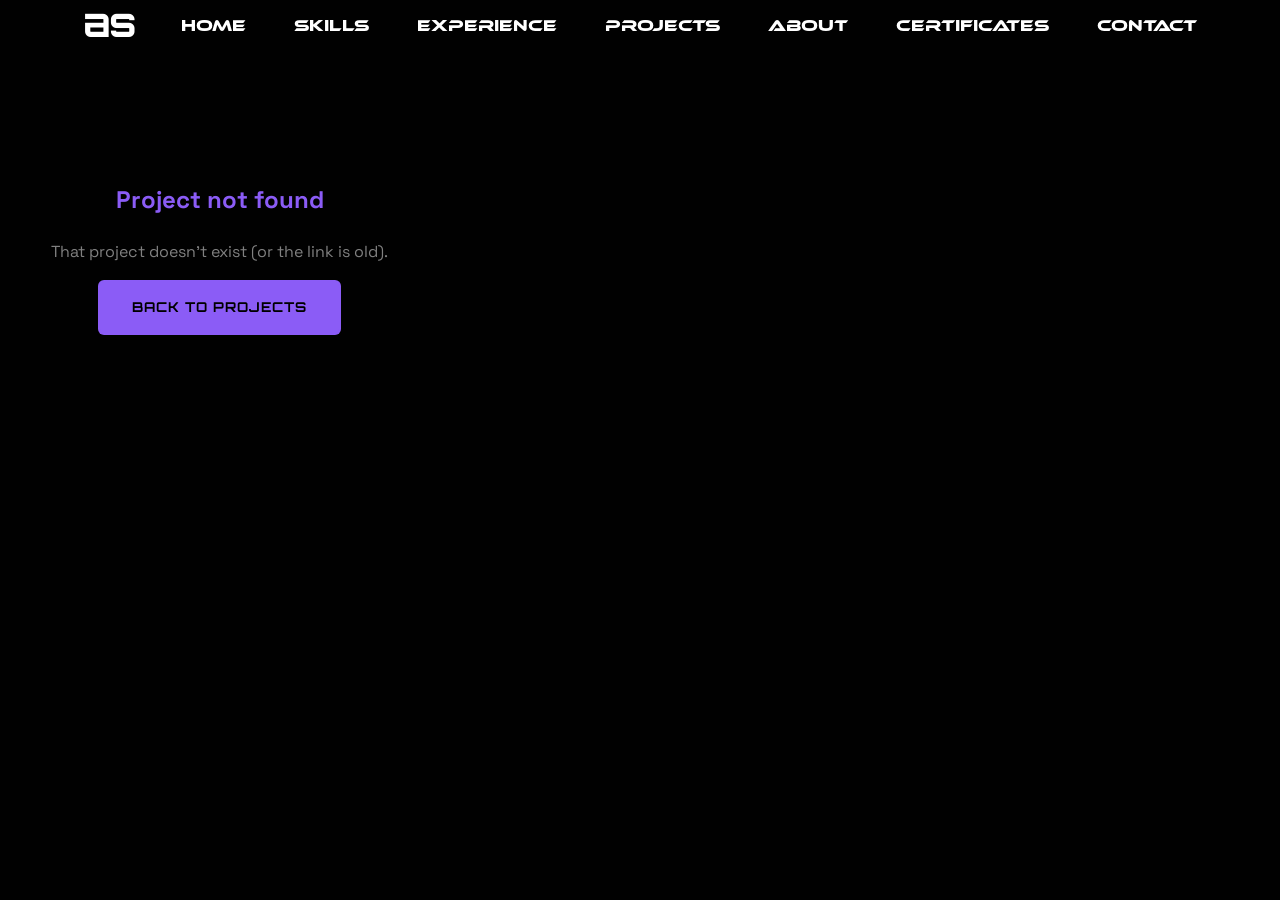
==== commit 59f19cf9: "Restructure" ====
--- a/project.html
+++ b/project.html
@@ -3,24 +3,36 @@
 <head>
     <meta charset="UTF-8" />
     <meta name="viewport" content="width=device-width, initial-scale=1.0" />
-    <title>Project Detail | Ansh Sharma – Game Developer</title>
+    <title>Project | Ansh Sharma – Game Developer</title>
+    <meta name="description" content="Project details by Ansh Sharma, game developer." />
     <meta name="robots" content="noindex" />
     <meta name="theme-color" content="#0a0a12" />
-    <link rel="icon" type="image/png" href="favicon/favicon-96x96.png" sizes="96x96" />
-    <link rel="icon" type="image/svg+xml" href="favicon/favicon.svg" />
-    <link rel="shortcut icon" href="favicon/favicon.ico" />
-    <link rel="apple-touch-icon" sizes="180x180" href="favicon/apple-touch-icon.png" />
-    <link rel="manifest" href="favicon/site.webmanifest" />
-    <meta name="description" content="Project detail view for Ansh Sharma - Game Developer" />
-    <link rel="preconnect" href="https://fonts.googleapis.com" />
-    <link rel="preconnect" href="https://fonts.gstatic.com" crossorigin />
-    <link rel="stylesheet" href="https://cdnjs.cloudflare.com/ajax/libs/font-awesome/6.5.0/css/all.min.css">
-    <link href="https://fonts.googleapis.com/css2?family=Space+Grotesk:wght@400;500;600;700&family=Orbitron:wght@400;700&display=swap" rel="stylesheet" />
-    <link rel="stylesheet" href="styles.css" />
+
+    <!-- Security: see the note in index.html -->
+    <meta http-equiv="Content-Security-Policy" content="default-src 'self'; script-src 'self'; style-src 'self'; img-src 'self' data: blob: https://img.youtube.com; font-src 'self'; connect-src 'self'; frame-src https://www.youtube.com; worker-src 'self' blob:; object-src 'none'; base-uri 'self'; form-action 'self'" />
+
+    <!-- Icons -->
+    <link rel="icon" type="image/png" href="assets/favicon/favicon-96x96.png" sizes="96x96" />
+    <link rel="icon" type="image/svg+xml" href="assets/favicon/favicon.svg" />
+    <link rel="shortcut icon" href="assets/favicon/favicon.ico" />
+    <link rel="apple-touch-icon" sizes="180x180" href="assets/favicon/apple-touch-icon.png" />
+    <link rel="manifest" href="assets/favicon/site.webmanifest" />
+
+    <link rel="preload" href="assets/fonts/ethnocentric.woff2" as="font" type="font/woff2" crossorigin />
+    <link rel="preload" href="assets/fonts/space-grotesk-latin-400-normal.woff2" as="font" type="font/woff2" crossorigin />
+
+    <!-- Styles -->
+    <link rel="stylesheet" href="assets/css/base.css" />
+    <link rel="stylesheet" href="assets/css/header.css" />
+    <link rel="stylesheet" href="assets/css/project-detail.css" />
+
+    <!-- The page is filled in by this script from assets/js/data/projects.js -->
+    <script type="module" src="assets/js/project.js"></script>
 </head>
 <body class="project-page">
 
-<canvas id="networkCanvas" aria-hidden="true"></canvas>
+<div class="site-bg" aria-hidden="true"></div>
+<a class="skip-link" href="#main">Skip to content</a>
 
 <header class="site-header">
     <div class="container nav-wrap">
@@ -28,9 +40,10 @@
         <nav class="site-nav" aria-label="Primary navigation">
             <a href="index.html#home">HOME</a>
             <a href="index.html#skills">SKILLS</a>
+            <a href="index.html#experience">EXPERIENCE</a>
             <a href="index.html#projects">PROJECTS</a>
             <a href="index.html#about">ABOUT</a>
-            <a href="index.html#certificates">CERTIFICATE</a>
+            <a href="index.html#certificates">CERTIFICATES</a>
             <a href="index.html#contact">CONTACT</a>
         </nav>
         <button class="menu-btn" type="button" aria-label="Open menu" aria-expanded="false">
@@ -39,7 +52,7 @@
     </div>
 </header>
 
-<main class="page-content project-detail-page">
+<main class="page-content project-detail-page" id="main">
     <section class="section project-detail-section">
         <div class="container">
 
@@ -57,10 +70,10 @@
                         </button>
                     </div>
                     <div class="project-links" id="projectLinksDetail">
-                        <a id="githubLinkDetail" href="" class="project-btn github-btn" target="_blank" rel="noopener noreferrer" style="display: none;">
+                        <a id="githubLinkDetail" href="" class="project-btn github-btn" target="_blank" rel="noopener noreferrer" hidden>
                             <i class="fab fa-github"></i> GitHub
                         </a>
-                        <a id="itchioLinkDetail" href="" class="project-btn itchio-btn" target="_blank" rel="noopener noreferrer" style="display: none;">
+                        <a id="itchioLinkDetail" href="" class="project-btn itchio-btn" target="_blank" rel="noopener noreferrer" hidden>
                             <i class="fab fa-itch-io"></i> itch.io
                         </a>
                     </div>
@@ -69,11 +82,11 @@
                 <!-- RIGHT PANEL: Game Info -->
                 <div class="project-right">
                     <div class="project-details">
-                        <h2 id="detailTitle" class="accent-title"></h2>
+                        <h2 id="detailTitle" class="accent-title">Project</h2>
                         <p id="detailGameType" class="grey-text"></p>
-                        <h3>Tech used</h3>
+                        <h3 id="techHeading">Tech used</h3>
                         <ul id="detailTech" class="grey-text"></ul>
-                        <h3>Key Features</h3>
+                        <h3 id="featuresHeading">Key Features</h3>
                         <ul id="detailFeatures" class="grey-text"></ul>
                         <h3>Description</h3>
                         <p id="detailDesc" class="grey-text"></p>
@@ -85,6 +98,5 @@
     </section>
 </main>
 
-<script defer src="script.js"></script>
 </body>
 </html>
--- a/assets/css/base.css
+++ b/assets/css/base.css
@@ -0,0 +1,227 @@
+/* ==========================================================================
+   BASE: fonts, design tokens, reset, shared components
+   Loaded on every page. Page-specific styles live in header.css, home.css
+   and project-detail.css.
+   ========================================================================== */
+
+/* ---- Fonts (self-hosted, so no request to Google is needed) ---- */
+@font-face { font-family: 'Ethnocentric'; src: url('../fonts/ethnocentric.woff2') format('woff2'); font-weight: normal; font-style: normal; font-display: swap; }
+@font-face { font-family: 'Space Grotesk'; src: url('../fonts/space-grotesk-latin-400-normal.woff2') format('woff2'); font-weight: 400; font-style: normal; font-display: swap; }
+@font-face { font-family: 'Space Grotesk'; src: url('../fonts/space-grotesk-latin-500-normal.woff2') format('woff2'); font-weight: 500; font-style: normal; font-display: swap; }
+@font-face { font-family: 'Space Grotesk'; src: url('../fonts/space-grotesk-latin-600-normal.woff2') format('woff2'); font-weight: 600; font-style: normal; font-display: swap; }
+@font-face { font-family: 'Space Grotesk'; src: url('../fonts/space-grotesk-latin-700-normal.woff2') format('woff2'); font-weight: 700; font-style: normal; font-display: swap; }
+@font-face { font-family: 'Orbitron'; src: url('../fonts/orbitron-latin-400-normal.woff2') format('woff2'); font-weight: 400; font-style: normal; font-display: swap; }
+@font-face { font-family: 'Orbitron'; src: url('../fonts/orbitron-latin-700-normal.woff2') format('woff2'); font-weight: 700; font-style: normal; font-display: swap; }
+@font-face { font-family: 'Archivo Black'; src: url('../fonts/archivo-black-latin-400-normal.woff2') format('woff2'); font-weight: 400; font-style: normal; font-display: swap; }
+
+/* ---- Icons: a trimmed copy of Font Awesome Free (only the icons this site uses).
+        Icons: CC BY 4.0, Fonts: SIL OFL 1.1 - https://fontawesome.com/license/free ---- */
+@font-face { font-family: 'FA Solid'; src: url('../fonts/fa-solid-subset.woff2') format('woff2'); font-weight: 900; font-style: normal; font-display: block; }
+@font-face { font-family: 'FA Brands'; src: url('../fonts/fa-brands-subset.woff2') format('woff2'); font-weight: 400; font-style: normal; font-display: block; }
+
+.fa-solid, .fab {
+    display: inline-block;
+    font-style: normal;
+    font-variant: normal;
+    text-rendering: auto;
+    line-height: 1;
+    -webkit-font-smoothing: antialiased;
+    -moz-osx-font-smoothing: grayscale;
+}
+.fa-solid { font-family: 'FA Solid'; font-weight: 900; }
+.fab { font-family: 'FA Brands'; font-weight: 400; }
+.fa-bars::before { content: "\f0c9"; }
+.fa-calendar::before { content: "\f133"; }
+.fa-location-dot::before { content: "\f3c5"; }
+.fa-chevron-left::before { content: "\f053"; }
+.fa-chevron-right::before { content: "\f054"; }
+.fa-play::before { content: "\f04b"; }
+.fa-github::before { content: "\f09b"; }
+.fa-linkedin::before { content: "\f08c"; }
+.fa-discord::before { content: "\f392"; }
+.fa-itch-io::before { content: "\f83a"; }
+
+/* ---- Design tokens, reset and shared components ---- */
+
+:root {
+    /* Updated Palette: Deep Void & Neon Green */
+    --bg: #020610;
+    --surface: #0a1428;
+    --surface-2: #101e3a;
+    --text: #ffffff;
+    --muted: #8899a6;
+    --line: rgba(139, 92, 246, 0.5);
+    --accent: #8B5CF6;
+    /* Typography */
+    --font-main: "Space Grotesk", sans-serif;
+    --font-secondary: "Ethnocentric", sans-serif;
+    --font-display: "Orbitron", sans-serif;
+}
+
+* {
+    box-sizing: border-box;
+}
+
+html {
+    scroll-behavior: smooth;
+    scrollbar-width: thin;
+}
+
+html::-webkit-scrollbar {
+    display: none;
+}
+
+body {
+    scrollbar-width: none;
+    margin: 0;
+    font-family: var(--font-main);
+    color: var(--text);
+    background: var(--bg);
+    line-height: 1.65;
+    overflow-x: hidden;
+}
+
+body::-webkit-scrollbar {
+    display: none;
+}
+
+h2, h3 {
+    user-select: none;
+}
+
+/* --- LAYOUT UTILS --- */
+
+.container {
+    max-width: 1400px;
+    width: 92%;
+    margin: 0 auto;
+}
+
+.btn {
+    display: inline-block;
+    user-select: none;
+    padding: 0.9rem 2rem;
+    border-radius: 4px; /* Tech sharp corners */
+    text-decoration: none;
+    font-family: var(--font-display);
+    font-size: 0.85rem;
+    letter-spacing: 1px;
+    transition: all 0.3s ease;
+    text-transform: uppercase;
+}
+
+.btn-primary {
+    background: var(--accent);
+    color: #000;
+    font-weight: 700;
+    box-shadow: inset 0 0 0 0px #000, 0 0 0 2px var(--accent);
+    transition: box-shadow 0.3s ease, transform 0.3s ease;
+}
+
+.btn-primary:hover {
+    box-shadow: inset 0 0 0 4px #000, 0 0 0 2px var(--accent);
+}
+
+.btn-outline {
+    font-weight: 700;
+    background: transparent;
+    border: 1px solid var(--accent);
+    color: var(--accent);
+    transition: box-shadow 0.3s ease, transform 0.3s ease, color 0.3s ease;
+}
+
+.btn-outline:hover {
+    box-shadow: inset 0 0 0 4px var(--accent);
+    color: var(--accent);
+}
+
+/* --- SECTIONS COMMON --- */
+
+.section {
+    padding: 5rem 0;
+    position: relative;
+}
+
+.section-title {
+    font-family: var(--font-display);
+    font-size: 2.2rem;
+    margin-bottom: 3.5rem;
+    display: flex;
+    align-items: center;
+    gap: 1rem;
+}
+
+.section-title::after {
+    content: "";
+    flex: 1;
+    height: 1px;
+    background: linear-gradient(90deg, var(--line), transparent);
+    margin-left: 1rem;
+}
+
+.hidden {
+    display: none;
+}
+
+/* The HTML "hidden" attribute must win over any display value set elsewhere */
+[hidden] {
+    display: none !important;
+}
+
+/* "Skip to content" link: invisible until a keyboard user tabs to it */
+.skip-link {
+    position: absolute;
+    left: 1rem;
+    top: -4rem;
+    z-index: 10000;
+    padding: 0.6rem 1rem;
+    background: var(--accent);
+    color: #000;
+    font-family: var(--font-display);
+    text-decoration: none;
+    border-radius: 4px;
+}
+
+.skip-link:focus {
+    top: 1rem;
+}
+
+/* --- ANIMATIONS --- */
+
+.reveal {
+    opacity: 0;
+    transform: translateY(20px);
+    transition: opacity 0.8s ease, transform 0.8s ease;
+}
+
+.reveal.in-view {
+    opacity: 1;
+    transform: translateY(0);
+}
+
+.site-bg {
+    position: fixed;
+    top: 0;
+    left: 0;
+    width: 100%;
+    height: 100%;
+    z-index: -5; /* Behind everything */
+    background: #010101; /* Deep Blue/Black Gradient */
+    pointer-events: none;
+}
+
+/* Visible keyboard focus */
+
+a:focus-visible, button:focus-visible {
+    outline: 2px solid #8B5CF6;
+    outline-offset: 3px;
+}
+
+@media (prefers-reduced-motion: reduce) {
+    *, *::before, *::after {
+        animation-duration: 0.01ms !important;
+        animation-iteration-count: 1 !important;
+        transition-duration: 0.01ms !important;
+        scroll-behavior: auto !important;
+    }
+}
--- a/assets/css/header.css
+++ b/assets/css/header.css
@@ -0,0 +1,269 @@
+/* ==========================================================================
+   HEADER: top bar, navigation, mobile menu (used on every page)
+   ========================================================================== */
+
+.site-header {
+    position: fixed; /* Pins the navbar to the screen */
+    top: 0;
+    left: 0;
+    width: 100%;
+    z-index: 9999; /* Ensures it stays on top of all other content */
+    padding: 0.5rem 0 0.2rem 0; /* Removed horizontal padding */
+    background: rgba(0, 0, 0, 0); /* almost clear frosted */
+    backdrop-filter: blur(14px);
+    -webkit-backdrop-filter: blur(14px);
+}
+
+.nav-wrap {
+    display: flex;
+    align-items: center;
+    justify-content: flex-start; /* Changed to flex-start to allow margin-left:auto on nav */
+    width: 92%;
+    max-width: 1400px; /* Matches .container */
+    margin: 0 auto; /* Centers it */
+    padding: 0 2rem; /* Added horizontal padding here */
+    position: relative;
+}
+
+/* Logo Styles */
+
+.brand {
+    color: #ffffff !important;
+    transform: translateY(-6px);
+    text-decoration: none;
+    font-family: var(--font-display);
+    font-size: 2.5rem; /* Slightly larger like the image */
+    font-weight: 800;
+    letter-spacing: -1px; /* Tighter letter spacing for that "Bithell" look */
+    line-height: 1;
+    flex-shrink: 0;
+}
+
+.brand span {
+    color: #000000 !important;
+}
+
+.site-nav {
+    margin-left: auto; /* Pushes nav to the right */
+    display: flex;
+    align-items: center;
+    gap: 3.0rem;
+    font-family: 'Ethnocentric';
+}
+
+.site-nav a {
+    color: #ffffff;
+    user-select: none;
+    text-decoration: none;
+    font-size: 1rem;
+    font-weight: 500;
+    display: flex;
+    align-items: center; /* vertical centering */
+    line-height: 1;
+    transition: color 0.2s ease;
+}
+
+/* Underline effect for 'Home' or Active */
+
+.site-nav a.active {
+    color: #8B5CF6;
+}
+
+.menu-btn {
+    display: none;
+    background: transparent;
+    user-select: none;
+    border: none;
+    margin-left: auto;
+    color: #ffffff;
+    padding: 0.25rem 0.5rem;
+    font-family: 'Ethnocentric';
+    font-size: 1.1rem;
+    cursor: pointer;
+    transition: color 0.2s ease;
+}
+
+.site-nav.open ~ .menu-btn {
+    user-select: none;
+    color: var(--accent);
+}
+
+.nav-overlay {
+    display: none;
+    position: fixed;
+    inset: 0;
+    background: rgba(2, 6, 16, 0);
+    backdrop-filter: blur(0px);
+    -webkit-backdrop-filter: blur(0px);
+    z-index: 9997;
+    transition: none;
+}
+
+.nav-overlay.open {
+    display: block;
+    animation: menuFadeIn 0.4s ease forwards;
+}
+
+@keyframes menuFadeIn {
+    from {
+        background: rgba(0, 0, 0, 0);
+        backdrop-filter: blur(0px);
+        -webkit-backdrop-filter: blur(0px);
+    }
+    to {
+        background: rgba(0, 0, 0, 0.7);
+        backdrop-filter: blur(20px);
+        -webkit-backdrop-filter: blur(20px);
+    }
+}
+
+@keyframes linkFadeIn {
+    from {
+        opacity: 0;
+        transform: translateY(20px);
+    }
+    to {
+        opacity: 1;
+        transform: translateY(0);
+    }
+}
+
+@keyframes linkFadeOut {
+    from {
+        opacity: 1;
+        transform: translateY(0);
+    }
+    to {
+        opacity: 0;
+        transform: translateY(20px);
+    }
+}
+
+/* Update the Overlay Closing State */
+
+.nav-overlay.closing {
+    display: block !important;
+    /* Force the initial 'Open' state so it doesn't snap to 0 before starting */
+    background: rgba(0, 0, 0, 0.7);
+    backdrop-filter: blur(20px);
+    -webkit-backdrop-filter: blur(20px);
+
+    /* Animation: Wait 0.3s for links, then fade over 0.4s */
+    animation: menuFadeOut 0.4s ease-out 0.3s forwards;
+}
+
+/* Update the Nav Closing State */
+
+.site-nav.closing {
+    display: flex !important;
+    flex-direction: column;
+    position: fixed;
+    inset: 0;
+    background: transparent;
+    backdrop-filter: none;
+    -webkit-backdrop-filter: none;
+    justify-content: center;
+    align-items: center;
+    gap: 2rem;
+    z-index: 9998;
+    pointer-events: none;
+}
+
+.site-nav.closing a {
+    font-size: 2rem !important;
+    opacity: 1;
+    animation: linkFadeOut 0.3s ease-in forwards !important;
+}
+
+.site-nav.closing a:nth-child(1) { animation-delay: 0s !important; }
+
+.site-nav.closing a:nth-child(2) { animation-delay: 0.05s !important; }
+
+.site-nav.closing a:nth-child(3) { animation-delay: 0.1s !important; }
+
+.site-nav.closing a:nth-child(4) { animation-delay: 0.15s !important; }
+
+.site-nav.closing a:nth-child(5) { animation-delay: 0.2s !important; }
+
+.site-nav.closing a:nth-child(6) { animation-delay: 0.25s !important; }
+.site-nav.closing a:nth-child(7) { animation-delay: 0.3s !important; }
+
+@keyframes menuFadeOut {
+    0% {
+        background: rgba(0, 0, 0, 0.9);
+        backdrop-filter: blur(20px);
+        -webkit-backdrop-filter: blur(20px);
+    }
+    100% {
+        background: rgba(0, 0, 0, 0);
+        backdrop-filter: blur(0px);
+        -webkit-backdrop-filter: blur(0px);
+    }
+}
+
+@media (max-width: 1200px) {
+    .site-nav {
+        gap: 2rem;
+    }
+    .brand {
+        font-size: 2.2rem;
+    }
+    .nav-wrap {
+        width: 92%;
+    }
+}
+
+@media (max-width: 1000px) {
+    .site-nav {
+        gap: 1.5rem;
+    }
+    .brand {
+        font-size: 2rem;
+    }
+    .nav-wrap {
+        width: 92%;
+        padding: 0 1.5rem;
+    }
+}
+
+@media (max-width: 900px) {
+    .nav-wrap {
+        padding: 0 1rem;
+        width: 100%;
+    }
+    .site-nav {
+        display: none;
+        pointer-events: none;
+    }
+    .site-nav.open {
+        display: flex;
+        flex-direction: column;
+        position: fixed;
+        inset: 0;
+        background: transparent;
+        backdrop-filter: none;
+        -webkit-backdrop-filter: none;
+        justify-content: center;
+        align-items: center;
+        gap: 2rem;
+        z-index: 9998;
+        pointer-events: auto;
+    }
+    .site-nav.open a {
+        font-size: 2rem;
+        opacity: 0;
+        animation: linkFadeIn 0.4s ease forwards;
+    }
+    .site-nav.open a:nth-child(1) { animation-delay: 0.15s; }
+    .site-nav.open a:nth-child(2) { animation-delay: 0.25s; }
+    .site-nav.open a:nth-child(3) { animation-delay: 0.35s; }
+    .site-nav.open a:nth-child(4) { animation-delay: 0.45s; }
+    .site-nav.open a:nth-child(5) { animation-delay: 0.55s; }
+    .site-nav.open a:nth-child(6) { animation-delay: 0.65s; }
+    .site-nav.open a:nth-child(7) { animation-delay: 0.75s; }
+    .menu-btn {
+        display: block;
+        margin-left: auto;
+        cursor: pointer;
+    }
+}
--- a/assets/css/project-detail.css
+++ b/assets/css/project-detail.css
@@ -0,0 +1,427 @@
+/* ==========================================================================
+   PROJECT PAGE: media gallery, details panel, links
+   (only loaded by project.html)
+   ========================================================================== */
+
+/* ========================= */
+
+/******** PROJECT BUTTONS ****/
+
+/* ========================= */
+
+.project-links {
+    display: flex;
+    gap: 1rem;
+    justify-content: center;
+    margin-top: 1.5rem;
+}
+
+.project-btn {
+    display: flex;
+    align-items: center;
+    justify-content: center;
+    gap: 0.5rem;
+    padding: 0.75rem 1.25rem;
+    border: 2px solid var(--accent);
+    border-radius: 8px;
+    background: transparent;
+    color: var(--text);
+    font-size: 0.9rem;
+    font-family: var(--font-main);
+    text-decoration: none;
+    cursor: pointer;
+    transition: all 0.3s ease;
+    flex: 1;
+    max-width: 180px;
+}
+
+.project-btn:hover {
+    background: var(--accent);
+    color: var(--bg);
+    transform: translateY(-2px);
+    box-shadow: 0 8px 16px rgba(139, 92, 246, 0.3);
+}
+
+.project-btn i {
+    font-size: 1rem;
+}
+
+.project-popup-content{
+    background:#010101;
+    border:2px solid var(--accent);
+    border-radius:20px;
+    padding:2rem;
+    max-width:1000px;
+    width:90%;
+    display:flex;
+    gap:2rem;
+    text-align:left;
+}
+
+.project-left,
+.project-right{
+    flex:1;
+    min-width:0;
+}
+
+.project-left{
+    display:flex;
+    flex-direction:column;
+}
+
+/* Details */
+
+.project-details {
+    padding: 1.5rem;
+}
+
+.project-details h2 {
+    font-family: var(--font-display);
+    margin-bottom: 0.5rem;
+}
+
+.project-details h3 {
+    font-family: var(--font-display);
+    font-size: 1.2rem;
+    margin-top: 1.5rem;
+    margin-bottom: 0.5rem;
+}
+
+.project-details p,
+.project-details ul {
+    color: #ADADAD;
+    user-select: none;
+    font-size: 0.95rem;
+    max-width: 600px;
+    margin: auto;
+}
+
+.project-details ul {
+    list-style-type: disc;
+    padding-left: 1.5rem;
+}
+
+.accent-title {
+    color: var(--accent);
+}
+
+.grey-text {
+    color: grey;
+}
+
+/* ========================= */
+
+/*** PROJECT DETAIL PAGE ****/
+
+/* ========================= */
+
+body.project-page {
+    overflow: hidden;
+    height: 100vh;
+}
+
+.project-detail-page {
+    padding-top: 4.5rem;
+    padding-bottom: 0;
+    height: 100vh;
+    overflow: hidden;
+    display: flex;
+    flex-direction: column;
+}
+
+.project-detail-section {
+    padding-top: 1.5rem;
+    padding-bottom: 0;
+    flex: 1;
+    overflow: hidden;
+    display: flex;
+    flex-direction: column;
+    min-height: 0;
+}
+
+.project-detail-section .container {
+    flex: 1;
+    overflow: hidden;
+    display: flex;
+    flex-direction: column;
+    min-height: 0;
+    height: 100%;
+}
+
+.project-detail-layout {
+    background: transparent;
+    border: none;
+    border-radius: 0;
+    padding: 0;
+    max-width: none;
+    width: 100%;
+    flex: 1;
+    min-height: 0;
+    overflow: hidden;
+    align-items: stretch;
+}
+
+.project-left {
+    display: flex;
+    flex-direction: column;
+    flex: 0 0 70%;
+    overflow: hidden;
+    min-height: 0;
+    justify-content: center;
+}
+
+.project-right {
+    flex: 0 0 30%;
+    overflow-y: auto;
+    height: 100%;
+    scrollbar-width: none;
+}
+
+.project-right::-webkit-scrollbar {
+    display: none;
+}
+
+.project-media-main {
+    flex: 0 0 auto;
+    display: flex;
+    align-items: flex-start;
+    justify-content: center;
+    max-height: none;
+}
+
+.media-main-image,
+.media-main-frame {
+    width: 100%;
+    height: 100%;
+    border-radius: 12px;
+    background: #000;
+}
+
+.media-main-image {
+    width: 100%;
+    height: auto;
+    aspect-ratio: 16 / 9;
+    object-fit: cover;
+    cursor: zoom-in;
+}
+
+.media-main-frame {
+    border: none;
+    width: 100%;
+    height: auto;
+    aspect-ratio: 16 / 9;
+}
+
+.media-strip-inner {
+    display: flex;
+    gap: 0.75rem;
+    overflow-x: auto;
+    flex: 0 1 auto;
+    min-width: 0;
+    scrollbar-width: none;
+    scrollbar-color: var(--accent) transparent;
+    scroll-behavior: smooth;
+}
+
+.project-media-strip {
+    display: flex;
+    align-items: center;
+    gap: 0.75rem;
+    padding: 0.5rem 0;
+    width: 100%;
+    max-width: 100%;
+    overflow: hidden;
+    margin-top: 0;
+    margin-bottom: 1.5rem;
+    justify-content: center;
+}
+
+.media-thumb-button {
+    border: 2px solid transparent;
+    background: transparent;
+    padding: 0;
+    border-radius: 8px;
+    cursor: pointer;
+    flex: 0 0 auto;
+}
+
+.media-thumb-button.active {
+    border-color: var(--accent);
+}
+
+.media-thumb-image {
+    width: 140px;
+    height: 80px;
+    object-fit: cover;
+    border-radius: 6px;
+    display: block;
+}
+
+.media-thumb-video {
+    position: relative;
+    width: 140px;
+    height: 80px;
+    border-radius: 6px;
+    overflow: hidden;
+}
+
+.media-thumb-icon {
+    position: absolute;
+    inset: 0;
+    display: flex;
+    align-items: center;
+    justify-content: center;
+    background: rgba(0, 0, 0, 0.35);
+    color: var(--accent);
+    font-size: 1.5rem;
+}
+
+.media-arrow {
+    width: 40px;
+    height: 40px;
+    border-radius: 50%;
+    border: none;
+    background: var(--accent);
+    color: #000000;
+    display: flex;
+    align-items: center;
+    justify-content: center;
+    cursor: pointer;
+    flex: 0 0 auto;
+}
+
+.media-arrow i {
+    font-size: 1rem;
+}
+
+@keyframes fadeIn {
+    from { opacity: 0; }
+    to { opacity: 1; }
+}
+
+@media (max-width: 1200px) {
+    body.project-page {
+        overflow: auto;
+        height: auto;
+    }
+    .project-detail-page {
+        height: auto;
+        overflow: visible;
+    }
+    .project-detail-section {
+        overflow: visible;
+        height: auto;
+    }
+    .project-detail-section .container {
+        height: auto;
+        overflow: visible;
+    }
+    .project-detail-layout {
+        flex-direction: column;
+        height: auto;
+        overflow: visible;
+    }
+    .project-left {
+        flex: 1 1 auto;
+        overflow: visible;
+    }
+    .project-right {
+        flex: 1 1 auto;
+        height: auto;
+        overflow: visible;
+    }
+}
+
+@media (max-width: 900px) {
+    .media-thumb-image {
+        width: 100px;
+        height: 60px;
+    }
+    .media-thumb-video {
+        width: 100px;
+        height: 60px;
+    }
+    .media-arrow {
+        width: 32px;
+        height: 32px;
+    }
+    .media-arrow i {
+        font-size: 0.8rem;
+    }
+    .project-popup-content {
+        flex-direction: column;
+    }
+}
+
+@media (max-width: 550px) {
+    .media-thumb-image {
+        width: 80px;
+        height: 45px;
+    }
+    .media-thumb-video {
+        width: 80px;
+        height: 45px;
+    }
+    .media-arrow {
+        width: 28px;
+        height: 28px;
+    }
+    .media-arrow i {
+        font-size: 0.7rem;
+    }
+}
+
+@media (max-height: 800px) and (min-width: 1200px) {
+    .media-main-image {
+        object-fit: contain;
+        max-height: 45vh;
+    }
+    .media-main-frame {
+        max-height: 45vh;
+    }
+    .media-thumb-image {
+        width: 100px;
+        height: 55px;
+    }
+    .media-thumb-video {
+        width: 100px;
+        height: 55px;
+    }
+    .project-media-strip {
+        margin-bottom: 0.5rem;
+    }
+    .project-links {
+        margin-top: 0.75rem;
+    }
+    .project-details {
+        padding: 0.75rem;
+    }
+}
+
+/* Full-screen zoomed screenshot (opened by clicking the main image) */
+.image-zoom {
+    position: fixed;
+    inset: 0;
+    z-index: 99999;
+    display: flex;
+    align-items: center;
+    justify-content: center;
+    background: rgba(0, 0, 0, 0.9);
+    cursor: zoom-out;
+    animation: fadeIn 0.2s ease;
+}
+
+.image-zoom img {
+    max-width: 90vw;
+    max-height: 90vh;
+    border-radius: 8px;
+    object-fit: contain;
+    box-shadow: 0 0 40px rgba(139, 92, 246, 0.3);
+}
+
+/* Shown when project.html is opened with an unknown project id */
+.project-not-found {
+    grid-column: 1 / -1;
+    padding: 4rem 0;
+    text-align: center;
+}
